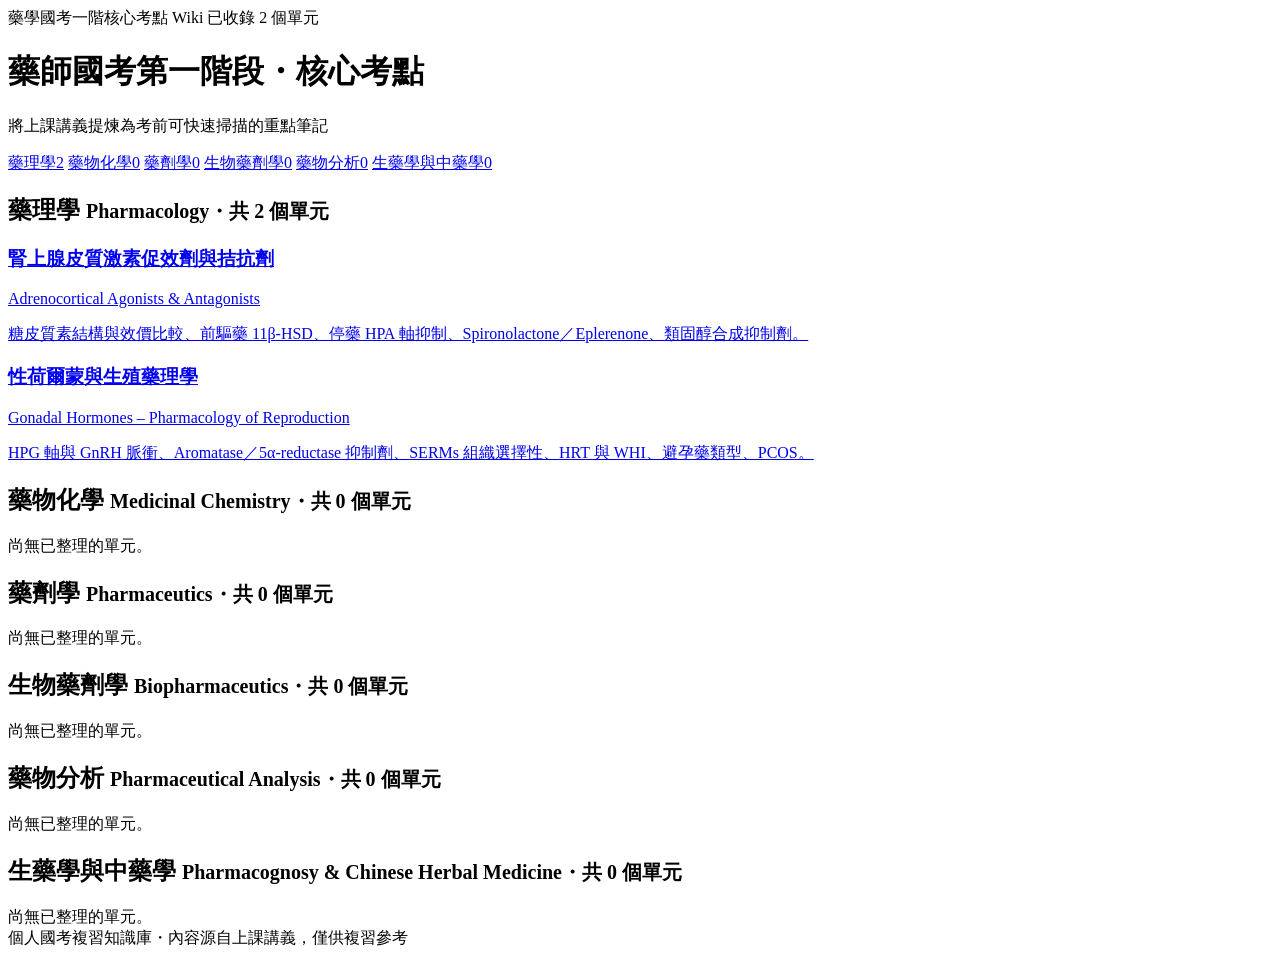
==== index.html @ 3bd8cd57 "Add files via upload" ====
<!DOCTYPE html>
<html lang="zh-Hant">
<head>
  <meta charset="UTF-8">
  <meta name="viewport" content="width=device-width, initial-scale=1">
  <title>藥學國考一階核心考點 Wiki</title>
  <link rel="stylesheet" href="assets/style.css">
</head>
<body>
  <header class="topbar">
    <span class="site">藥學國考一階核心考點 Wiki</span>
    <span class="right"><span class="badge">已收錄 2 個單元</span></span>
  </header>

  <main class="container">
    <div class="hero-home">
      <h1>藥師國考第一階段・核心考點</h1>
      <p>將上課講義提煉為考前可快速掃描的重點筆記</p>
    </div>

    <nav class="subject-nav" aria-label="考科快速導覽">
      <a href="#pharm">藥理學<span class="count">2</span></a>
      <a href="#medchem">藥物化學<span class="count">0</span></a>
      <a href="#ceutics">藥劑學<span class="count">0</span></a>
      <a href="#biopharm">生物藥劑學<span class="count">0</span></a>
      <a href="#analysis">藥物分析<span class="count">0</span></a>
      <a href="#herbal">生藥學與中藥學<span class="count">0</span></a>
    </nav>

    <section class="subject-section" id="pharm">
      <h2>藥理學 <small>Pharmacology・共 2 個單元</small></h2>
      <div class="unit-grid">
        <a class="unit-card" href="notes/pharm-adrenocortical.html">
          <h3>腎上腺皮質激素促效劑與拮抗劑</h3>
          <div class="en">Adrenocortical Agonists &amp; Antagonists</div>
          <p>糖皮質素結構與效價比較、前驅藥 11β-HSD、停藥 HPA 軸抑制、Spironolactone／Eplerenone、類固醇合成抑制劑。</p>
        </a>
        <a class="unit-card" href="notes/pharm-gonadal-hormones.html">
          <h3>性荷爾蒙與生殖藥理學</h3>
          <div class="en">Gonadal Hormones – Pharmacology of Reproduction</div>
          <p>HPG 軸與 GnRH 脈衝、Aromatase／5α-reductase 抑制劑、SERMs 組織選擇性、HRT 與 WHI、避孕藥類型、PCOS。</p>
        </a>
      </div>
    </section>

    <section class="subject-section" id="medchem">
      <h2>藥物化學 <small>Medicinal Chemistry・共 0 個單元</small></h2>
      <div class="empty">尚無已整理的單元。</div>
    </section>

    <section class="subject-section" id="ceutics">
      <h2>藥劑學 <small>Pharmaceutics・共 0 個單元</small></h2>
      <div class="empty">尚無已整理的單元。</div>
    </section>

    <section class="subject-section" id="biopharm">
      <h2>生物藥劑學 <small>Biopharmaceutics・共 0 個單元</small></h2>
      <div class="empty">尚無已整理的單元。</div>
    </section>

    <section class="subject-section" id="analysis">
      <h2>藥物分析 <small>Pharmaceutical Analysis・共 0 個單元</small></h2>
      <div class="empty">尚無已整理的單元。</div>
    </section>

    <section class="subject-section" id="herbal">
      <h2>生藥學與中藥學 <small>Pharmacognosy &amp; Chinese Herbal Medicine・共 0 個單元</small></h2>
      <div class="empty">尚無已整理的單元。</div>
    </section>
  </main>

  <footer>個人國考複習知識庫・內容源自上課講義，僅供複習參考</footer>
</body>
</html>
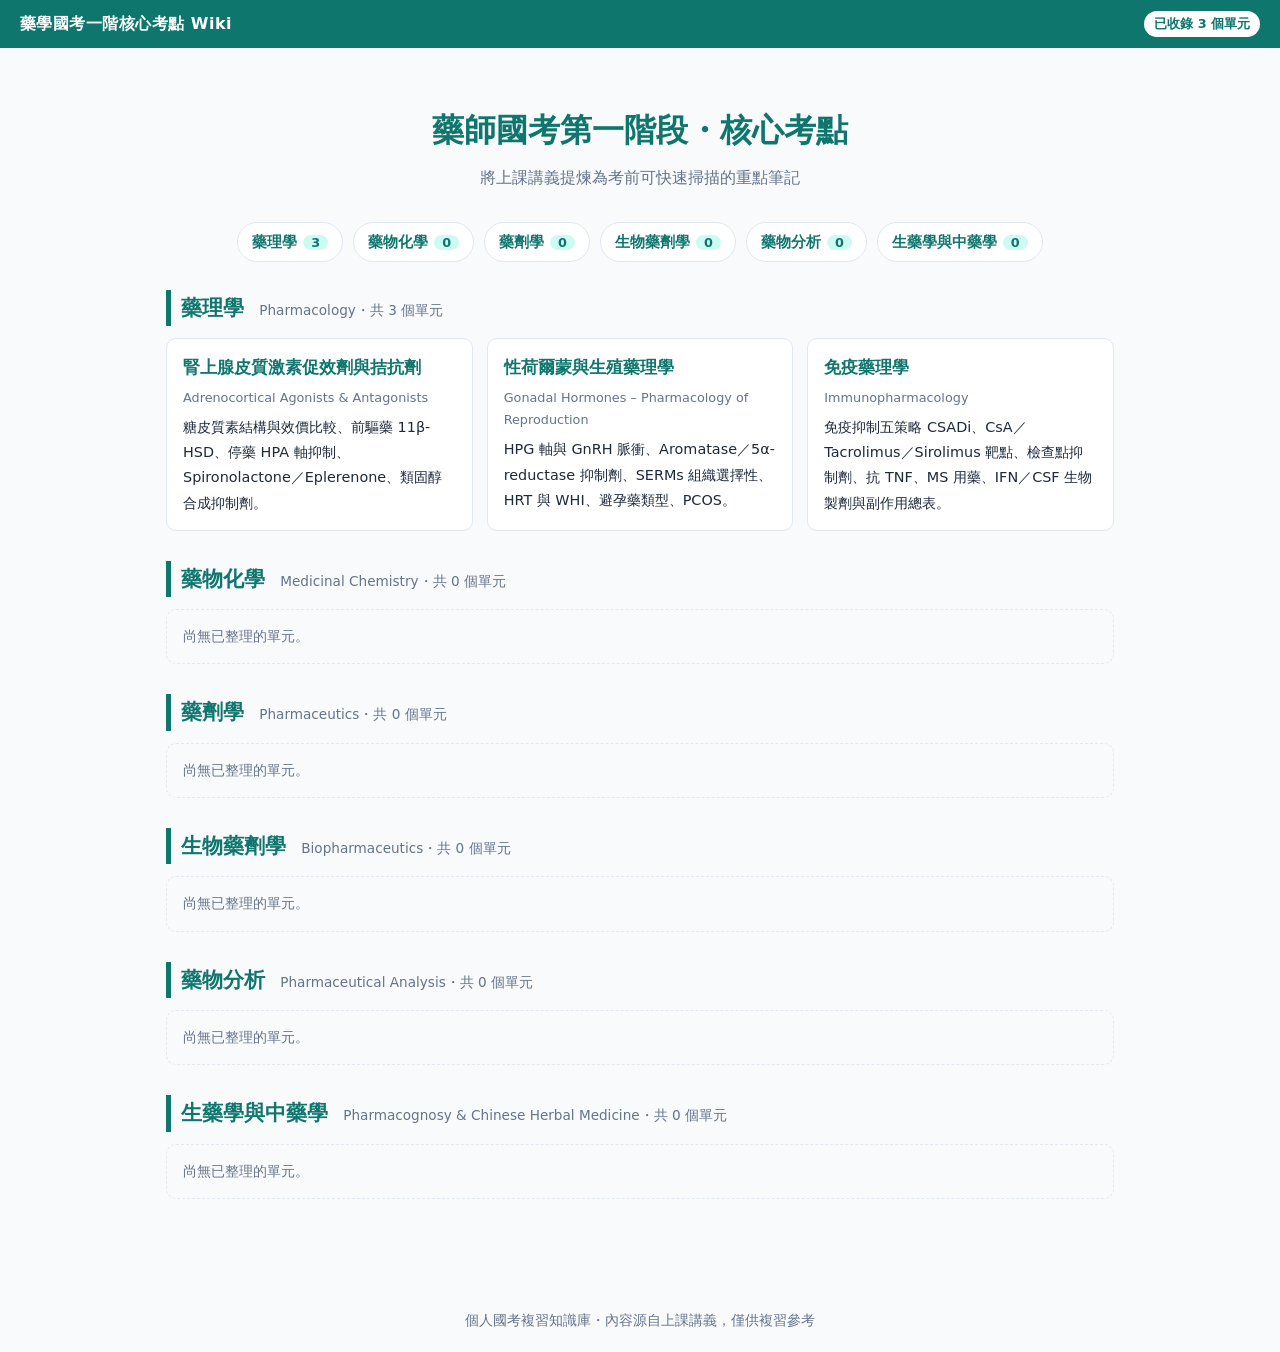
==== commit e32fa383: "Add files via upload" ====
--- a/index.html
+++ b/index.html
@@ -9,7 +9,7 @@
 <body>
   <header class="topbar">
     <span class="site">藥學國考一階核心考點 Wiki</span>
-    <span class="right"><span class="badge">已收錄 2 個單元</span></span>
+    <span class="right"><span class="badge">已收錄 3 個單元</span></span>
   </header>
 
   <main class="container">
@@ -19,7 +19,7 @@
     </div>
 
     <nav class="subject-nav" aria-label="考科快速導覽">
-      <a href="#pharm">藥理學<span class="count">2</span></a>
+      <a href="#pharm">藥理學<span class="count">3</span></a>
       <a href="#medchem">藥物化學<span class="count">0</span></a>
       <a href="#ceutics">藥劑學<span class="count">0</span></a>
       <a href="#biopharm">生物藥劑學<span class="count">0</span></a>
@@ -28,7 +28,7 @@
     </nav>
 
     <section class="subject-section" id="pharm">
-      <h2>藥理學 <small>Pharmacology・共 2 個單元</small></h2>
+      <h2>藥理學 <small>Pharmacology・共 3 個單元</small></h2>
       <div class="unit-grid">
         <a class="unit-card" href="notes/pharm-adrenocortical.html">
           <h3>腎上腺皮質激素促效劑與拮抗劑</h3>
@@ -39,6 +39,11 @@
           <h3>性荷爾蒙與生殖藥理學</h3>
           <div class="en">Gonadal Hormones – Pharmacology of Reproduction</div>
           <p>HPG 軸與 GnRH 脈衝、Aromatase／5α-reductase 抑制劑、SERMs 組織選擇性、HRT 與 WHI、避孕藥類型、PCOS。</p>
+        </a>
+        <a class="unit-card" href="notes/pharm-immunopharmacology.html">
+          <h3>免疫藥理學</h3>
+          <div class="en">Immunopharmacology</div>
+          <p>免疫抑制五策略 CSADi、CsA／Tacrolimus／Sirolimus 靶點、檢查點抑制劑、抗 TNF、MS 用藥、IFN／CSF 生物製劑與副作用總表。</p>
         </a>
       </div>
     </section>
--- a/assets/style.css
+++ b/assets/style.css
@@ -0,0 +1,145 @@
+/* 藥學國考一階核心考點 Wiki - 全站共用樣式 */
+:root {
+  --bg: #F8FAFC;
+  --card: #FFFFFF;
+  --border: #E2E8F0;
+  --primary: #0F766E;
+  --primary-light: #CCFBF1;
+  --accent: #D97706;
+  --accent-bg: #FFFBEB;
+  --danger: #DC2626;
+  --danger-bg: #FEF2F2;
+  --text: #1E293B;
+  --muted: #64748B;
+}
+* { box-sizing: border-box; }
+html { scroll-behavior: smooth; }
+body {
+  margin: 0;
+  background: var(--bg);
+  color: var(--text);
+  font-family: "Noto Sans TC", "PingFang TC", "Microsoft JhengHei", system-ui, sans-serif;
+  line-height: 1.75;
+  font-size: 16px;
+}
+a { color: var(--primary); }
+strong { font-weight: 700; }
+
+/* 1. 頂部導覽列 */
+.topbar {
+  position: sticky; top: 0; z-index: 10;
+  background: var(--primary); color: #fff;
+  display: flex; align-items: center; justify-content: space-between;
+  gap: 12px; padding: 10px 20px; flex-wrap: wrap;
+}
+.topbar .site { font-weight: 700; letter-spacing: .03em; }
+.topbar .right { display: flex; align-items: center; gap: 10px; }
+.badge {
+  background: #fff; color: var(--primary);
+  font-size: .8rem; font-weight: 700;
+  padding: 2px 10px; border-radius: 999px;
+}
+.back {
+  color: #fff; text-decoration: none; font-size: .9rem;
+  border: 1px solid rgba(255,255,255,.6);
+  padding: 3px 12px; border-radius: 6px;
+}
+.back:hover { background: rgba(255,255,255,.15); }
+
+.container { max-width: 980px; margin: 0 auto; padding: 24px 16px 60px; }
+
+/* 卡片 */
+.card {
+  background: var(--card);
+  border: 1px solid var(--border);
+  border-radius: 10px;
+  padding: 20px 22px;
+  margin-bottom: 20px;
+}
+.card h2 {
+  margin: 0 0 12px; color: var(--primary); font-size: 1.25rem;
+  border-bottom: 2px solid var(--primary-light); padding-bottom: 6px;
+}
+.card h3 { color: var(--primary); font-size: 1.05rem; margin: 18px 0 6px; }
+.card ul { margin: 6px 0; padding-left: 22px; }
+.card li { margin: 3px 0; }
+
+/* 2. 標題區 */
+.hero h1 { margin: 0; color: var(--primary); font-size: 1.8rem; }
+.hero .en { color: var(--muted); margin: 2px 0 12px; font-size: 1rem; }
+.summary {
+  background: var(--primary-light); border-left: 4px solid var(--primary);
+  padding: 10px 14px; border-radius: 6px; margin: 0;
+}
+
+/* 表格 */
+.table-wrap { overflow-x: auto; margin: 8px 0 14px; }
+table { border-collapse: collapse; width: 100%; min-width: 560px; font-size: .93rem; }
+th, td { border: 1px solid var(--border); padding: 8px 10px; text-align: left; vertical-align: top; }
+thead th { background: var(--primary); color: #fff; white-space: nowrap; }
+tbody tr:nth-child(even) { background: #F1F5F9; }
+td.num { text-align: center; }
+
+/* 國考高頻陷阱 / 記憶口訣（琥珀橘） */
+.tip {
+  background: var(--accent-bg);
+  border: 1px solid #FDE68A; border-left: 5px solid var(--accent);
+  border-radius: 8px; padding: 12px 16px; margin: 12px 0;
+}
+.tip h3 { color: var(--accent); margin: 0 0 6px; }
+.card h2.accent { color: var(--accent); border-bottom-color: #FDE68A; }
+
+/* 禁忌 / 嚴重副作用（珊瑚紅） */
+.warn {
+  background: var(--danger-bg);
+  border: 1px solid #FECACA; border-left: 5px solid var(--danger);
+  border-radius: 8px; padding: 12px 16px; margin: 12px 0;
+}
+.warn h3 { color: var(--danger); margin: 0 0 6px; }
+
+/* 首頁 */
+.hero-home { text-align: center; padding: 30px 16px 10px; }
+.hero-home h1 { color: var(--primary); margin: 0 0 6px; }
+.hero-home p { color: var(--muted); margin: 0; }
+.subject-nav {
+  display: flex; flex-wrap: wrap; gap: 10px; justify-content: center;
+  margin: 20px 0 28px;
+}
+.subject-nav a {
+  text-decoration: none; background: var(--card); color: var(--primary);
+  border: 1px solid var(--border); padding: 6px 14px; border-radius: 999px;
+  font-weight: 600; font-size: .92rem;
+}
+.subject-nav a:hover { background: var(--primary); color: #fff; }
+.subject-nav .count {
+  background: var(--primary-light); color: var(--primary);
+  border-radius: 999px; padding: 0 8px; margin-left: 6px; font-size: .8rem;
+}
+.subject-section { margin-bottom: 30px; scroll-margin-top: 70px; }
+.subject-section h2 {
+  color: var(--primary); border-left: 5px solid var(--primary);
+  padding-left: 10px; margin: 0 0 12px; font-size: 1.3rem;
+}
+.subject-section h2 small { color: var(--muted); font-weight: 400; font-size: .85rem; margin-left: 8px; }
+.unit-grid { display: grid; grid-template-columns: repeat(auto-fill, minmax(260px, 1fr)); gap: 14px; }
+.unit-card {
+  display: block; text-decoration: none; color: var(--text);
+  background: var(--card); border: 1px solid var(--border);
+  border-radius: 10px; padding: 14px 16px;
+  transition: box-shadow .15s, border-color .15s;
+}
+.unit-card:hover { border-color: var(--primary); box-shadow: 0 4px 14px rgba(15,118,110,.15); }
+.unit-card h3 { margin: 0 0 4px; color: var(--primary); font-size: 1.05rem; }
+.unit-card .en { color: var(--muted); font-size: .8rem; margin-bottom: 6px; }
+.unit-card p { margin: 0; font-size: .9rem; }
+.empty {
+  color: var(--muted); font-size: .9rem;
+  border: 1px dashed var(--border); border-radius: 10px; padding: 14px 16px;
+}
+footer { text-align: center; color: var(--muted); font-size: .85rem; padding: 20px; }
+
+@media (max-width: 600px) {
+  .hero h1 { font-size: 1.45rem; }
+  .card { padding: 16px; }
+  .topbar { padding: 8px 12px; }
+  }
